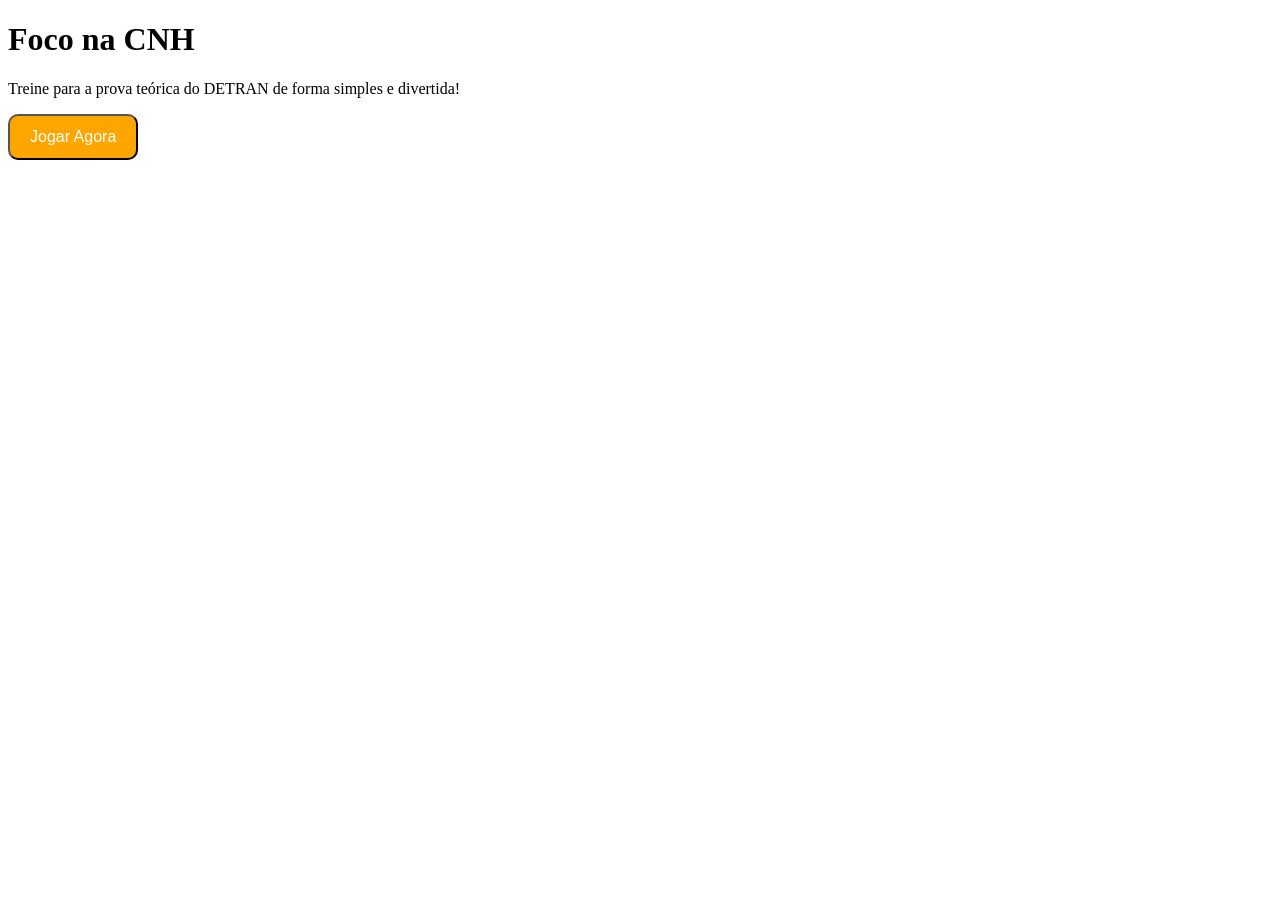
==== site/index.html @ 0932a6a7 "ajustes no hmtl/css" ====
<!DOCTYPE html>
<html lang="pt-br">
<head>
    <meta charset="UTF-8">
    <meta name="viewport" content="width=device-width, initial-scale=1.0">
    <title>Foco na CNH</title>
    <link rel="stylesheet" href="style.css">
</head>
<body>
    <header>
        <h1>Foco na CNH</h1>
    </header>
    <section>
        <p>Treine para a prova teórica do DETRAN de forma simples e divertida!</p>

        <button onclick="irparajogo()">Jogar Agora</button>
    </section>

    <script>
        function irparajogo() {
            window.location.href = "link do jogo";
        }
    </script>
    
</body>
</html>
---- site/style.css ----
button {
    background: orange;
    color: white;
    padding: 12px 20px;
    font-size: 16px;
    border-radius: 10px;
    cursor: pointer;
}
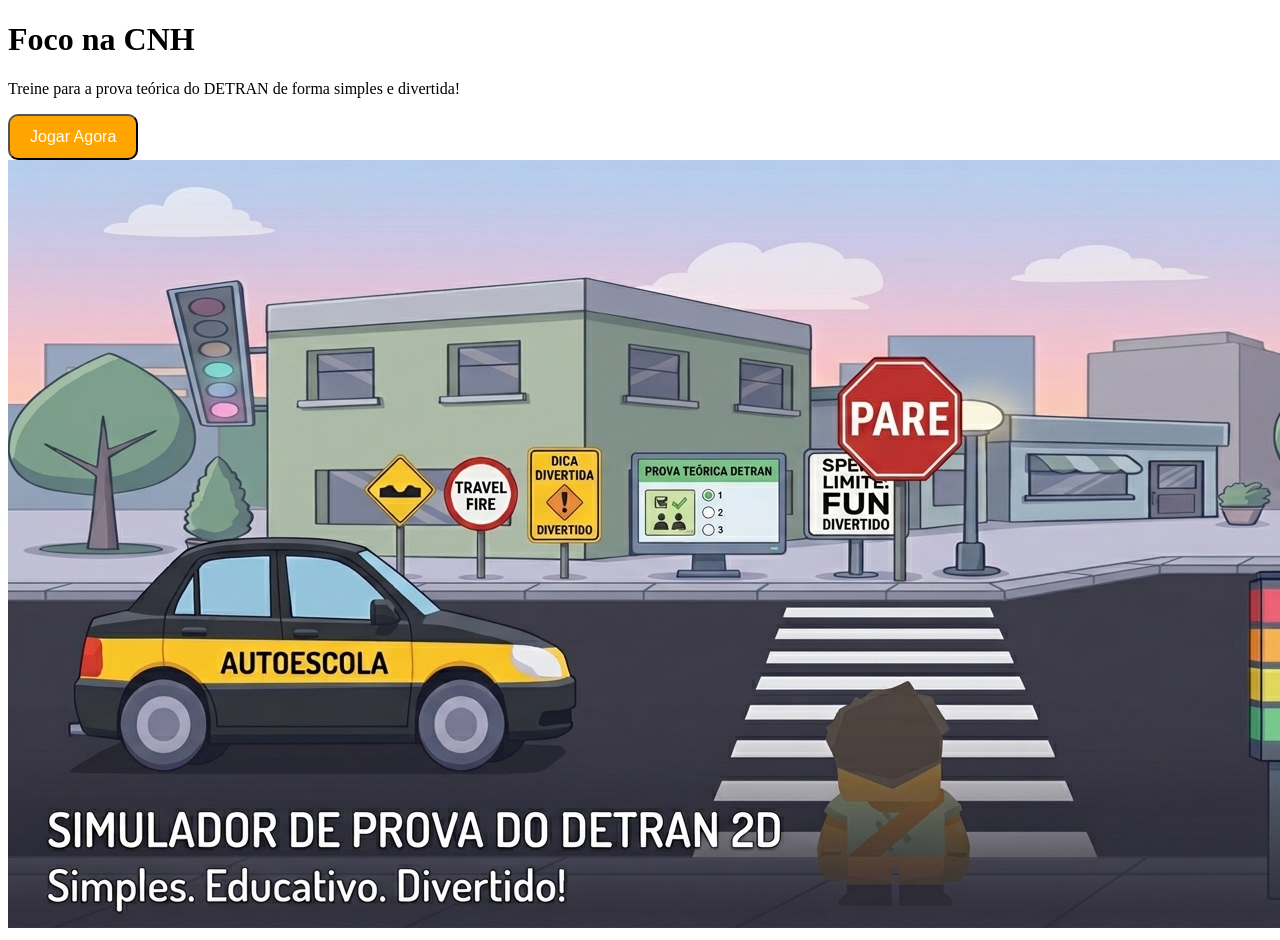
==== commit ed4cd83d: "adicionando imagem ao site (teste)" ====
--- a/site/index.html
+++ b/site/index.html
@@ -14,6 +14,8 @@
         <p>Treine para a prova teórica do DETRAN de forma simples e divertida!</p>
 
         <button onclick="irparajogo()">Jogar Agora</button>
+
+        <img src="imagens/img.momentania.png" alt="Simulador de direção 2D com carro em uma rua">
     </section>
 
     <script>
--- a/site/style.css
+++ b/site/style.css
@@ -5,4 +5,4 @@
     font-size: 16px;
     border-radius: 10px;
     cursor: pointer;
-}+}
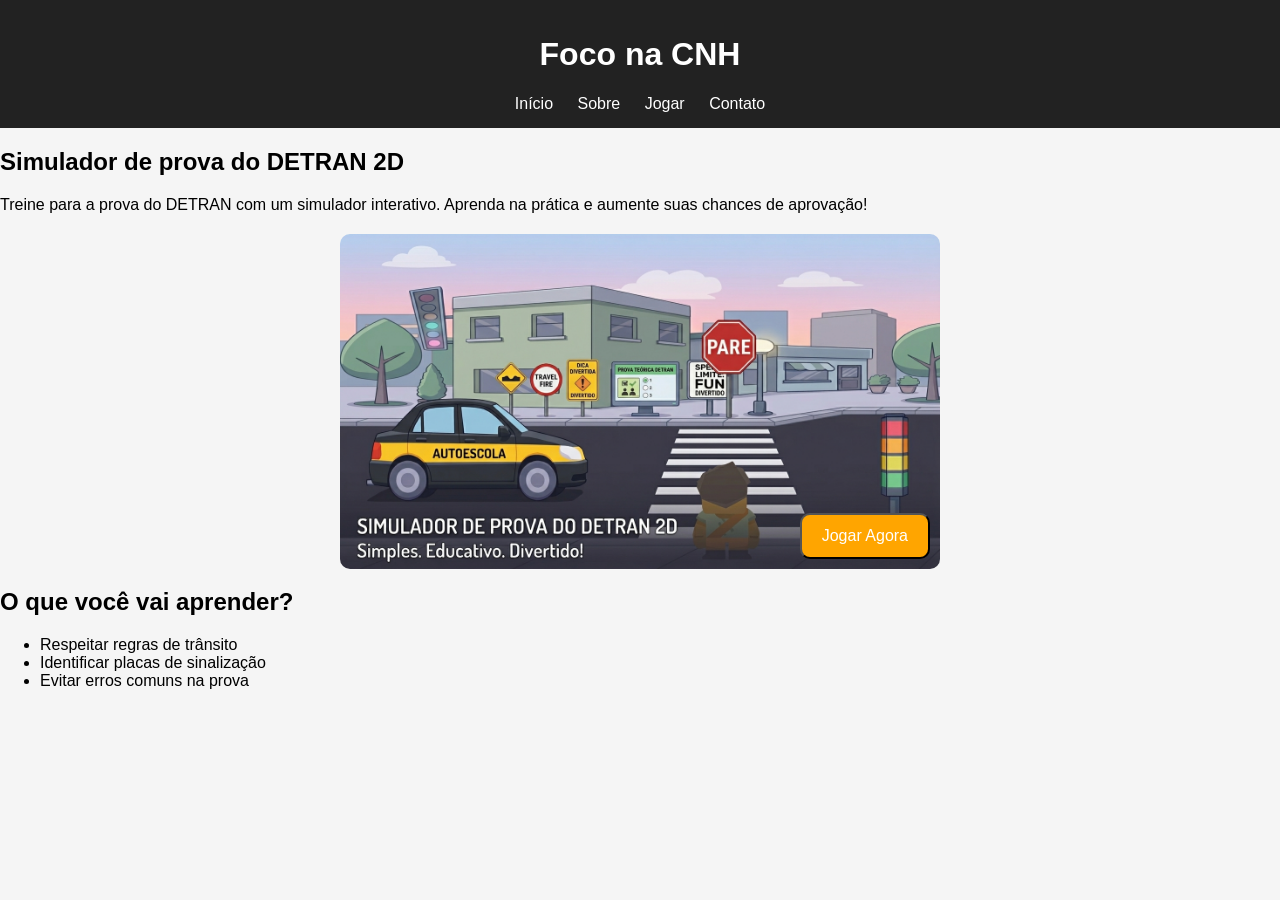
==== commit 4ab75157: "corringindo e adicionando ideias ao css e html" ====
--- a/site/index.html
+++ b/site/index.html
@@ -4,23 +4,46 @@
     <meta charset="UTF-8">
     <meta name="viewport" content="width=device-width, initial-scale=1.0">
     <title>Foco na CNH</title>
-    <link rel="stylesheet" href="style.css">
+    <link rel="stylesheet" href="index.css">
 </head>
 <body>
+    
     <header>
         <h1>Foco na CNH</h1>
+        <nav>
+            <a href="index.html">Início</a>
+            <a href="sobre.html">Sobre</a>
+            <a href="jogo.html">Jogar</a>
+            <a href="contato.html">Contato</a>
+        </nav>
     </header>
+    
     <section>
-        <p>Treine para a prova teórica do DETRAN de forma simples e divertida!</p>
+        <h2> Simulador de prova do DETRAN 2D</h2>
 
-        <button onclick="irparajogo()">Jogar Agora</button>
+        <p>Treine para a prova do DETRAN com um simulador interativo.
+        Aprenda na prática e aumente suas chances de aprovação!
+    </p>
+        
+    <div class="container">
+            <img src="imagens/img.momentania.png" alt="Simulador de direção 2D com carro em uma rua">
 
-        <img src="imagens/img.momentania.png" alt="Simulador de direção 2D com carro em uma rua">
-    </section>
+            <button onclick="irparajogo()">Jogar Agora</button>
+        </div>
+        </section>
+
+        <section class="info">
+            <h2>O que você vai aprender?</h2>
+            <ul>
+                <li>Respeitar regras de trânsito</li>
+                <li>Identificar placas de sinalização</li>
+                <li>Evitar erros comuns na prova</li>
+            </ul>
+        </section>
 
     <script>
         function irparajogo() {
-            window.location.href = "link do jogo";
+            window.location.href = "jogo.html";
         }
     </script>
     
--- a/site/index.css
+++ b/site/index.css
@@ -0,0 +1,49 @@
+body {
+    margin: 0;
+    font-family: Arial;
+    background: #f5f5f5;
+}
+ header {
+    background: #222;
+    color: white;
+    padding: 15px;
+    text-align: center;
+ }
+ nav a {
+    color: white;
+    margin: 10px;
+    text-decoration: none;
+ }
+ 
+button {
+    background: orange;
+    color: white;
+    padding: 12px 20px;
+    font-size: 16px;
+    border-radius: 10px;
+    cursor: pointer;
+}
+img {
+    width: 80%;
+    max-width: 600px;
+    margin-top: 20px;
+    border-radius: 10px;
+}
+.container {
+    position: relative;
+    width: 80%;
+    max-width: 600px;
+    margin: 0 auto;
+}
+.container img {
+    width: 100%;
+    display: block;
+}
+.container button {   
+    position: absolute;
+    bottom: 10px;
+    right: 10px;
+}
+.container button:hover {
+    background: black;
+}
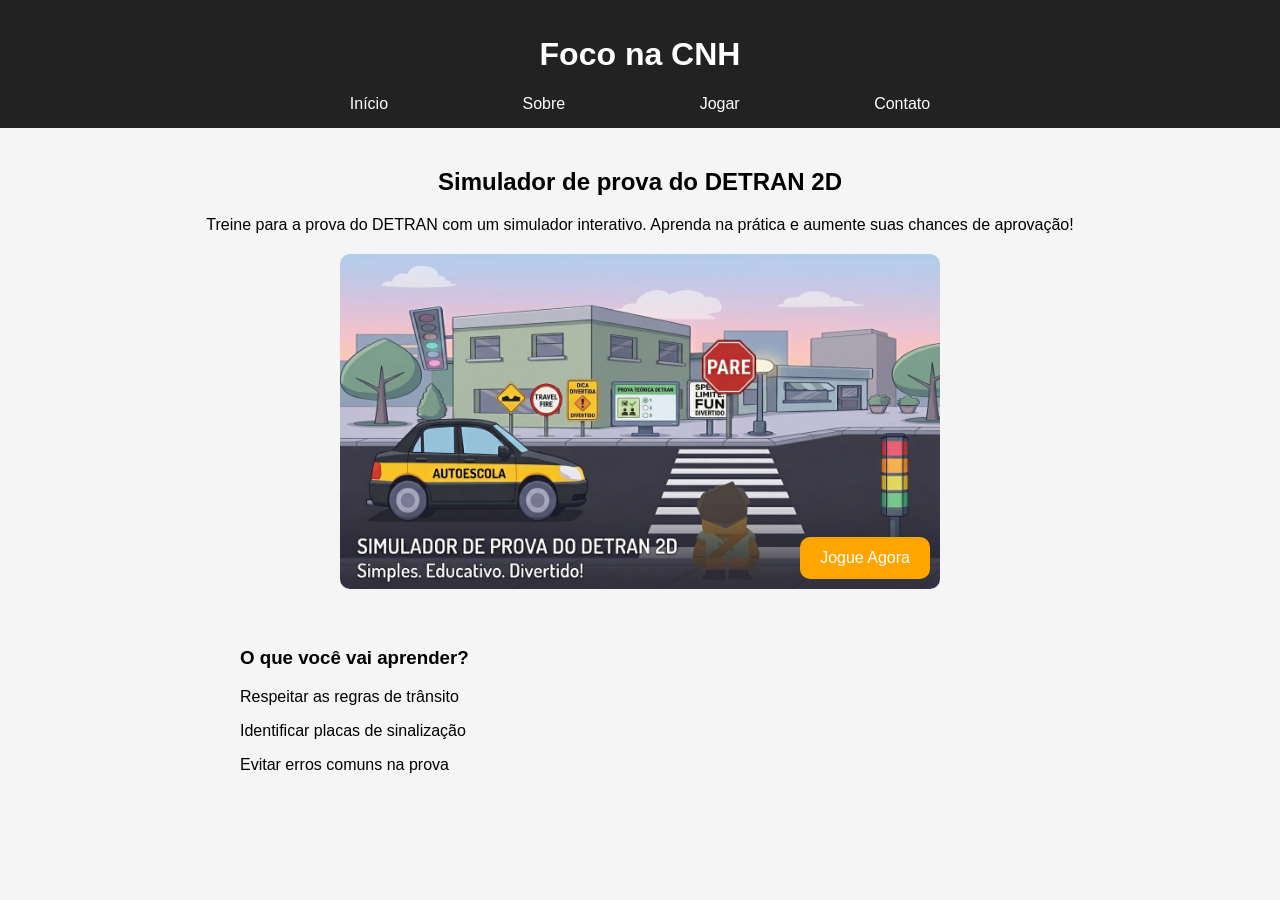
==== commit 3f190376: "corrigindo e modificando partes do site" ====
--- a/site/index.html
+++ b/site/index.html
@@ -18,8 +18,8 @@
         </nav>
     </header>
     
-    <section>
-        <h2> Simulador de prova do DETRAN 2D</h2>
+    <section class="principal">
+        <h2>Simulador de prova do DETRAN 2D</h2>
 
         <p>Treine para a prova do DETRAN com um simulador interativo.
         Aprenda na prática e aumente suas chances de aprovação!
@@ -28,17 +28,21 @@
     <div class="container">
             <img src="imagens/img.momentania.png" alt="Simulador de direção 2D com carro em uma rua">
 
-            <button onclick="irparajogo()">Jogar Agora</button>
+            <button onclick="irparajogo()">Jogue Agora</button>
         </div>
         </section>
 
         <section class="info">
-            <h2>O que você vai aprender?</h2>
-            <ul>
-                <li>Respeitar regras de trânsito</li>
-                <li>Identificar placas de sinalização</li>
-                <li>Evitar erros comuns na prova</li>
-            </ul>
+            <h3>O que você vai aprender?</h3>
+            <p>
+                Respeitar as regras de trânsito
+            </p>
+                <p>
+                    Identificar placas de sinalização
+                </p>
+                <p>
+                    Evitar erros comuns na prova
+                </p>
         </section>
 
     <script>
--- a/site/index.css
+++ b/site/index.css
@@ -11,10 +11,25 @@
  }
  nav a {
     color: white;
-    margin: 10px;
+    margin: 65px;
     text-decoration: none;
  }
- 
+ nav a:hover {
+    text-decoration: underline;
+    color: darkorange;
+ }
+ /* TEXTO */
+ .principal {
+    text-align: center;
+    padding: 20px;
+ }
+ .info {
+    padding: 20px;
+    max-width: 800px;
+    margin: 0 auto;
+    text-align: left;
+ }
+ /* BOTÃO */
 button {
     background: orange;
     color: white;
@@ -22,6 +37,7 @@
     font-size: 16px;
     border-radius: 10px;
     cursor: pointer;
+    border: none;
 }
 img {
     width: 80%;
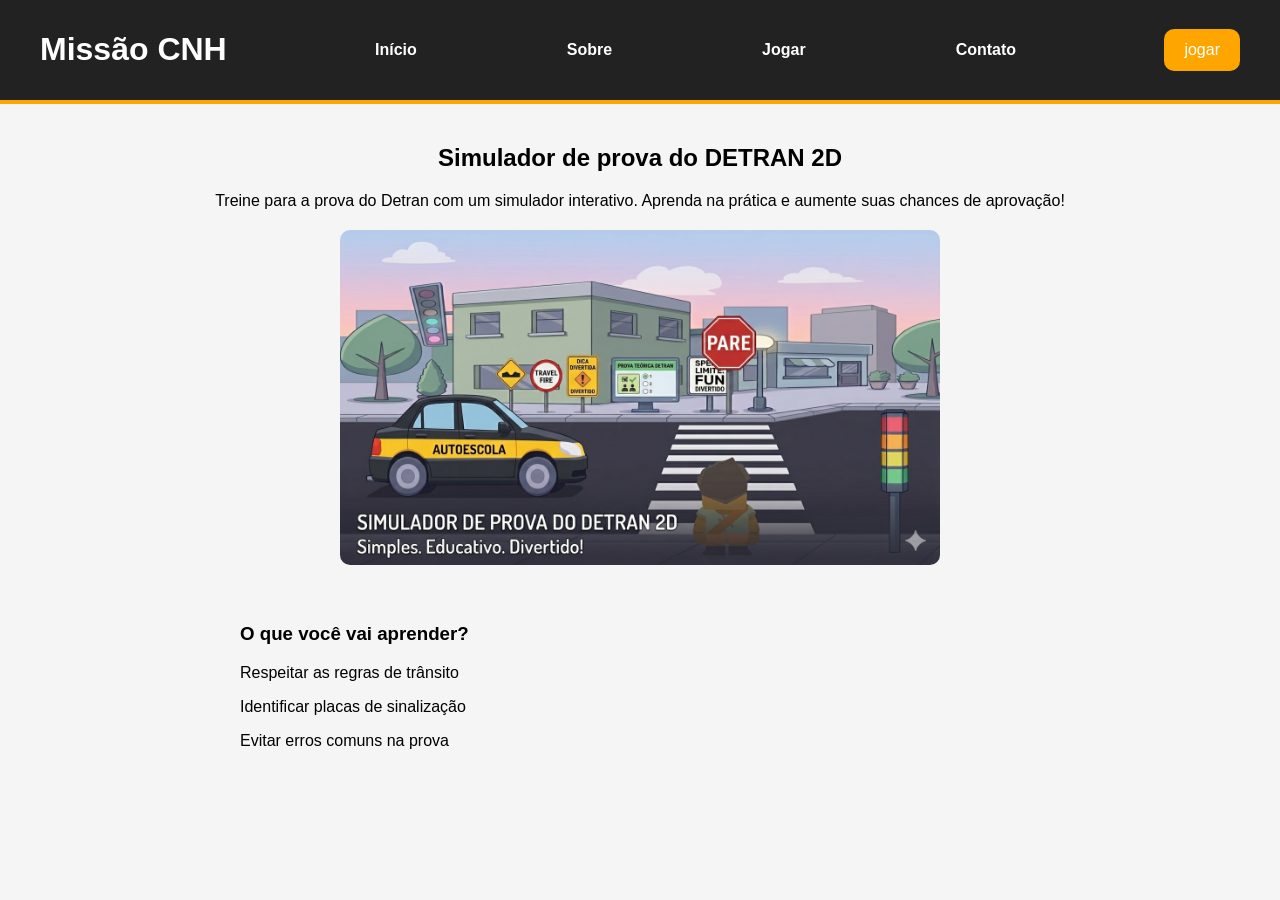
==== commit 42bab7f4: "mudanças e adicionando ideias ao site" ====
--- a/site/index.html
+++ b/site/index.html
@@ -9,26 +9,31 @@
 <body>
     
     <header>
-        <h1>Foco na CNH</h1>
+        <link rel="ícone" href="imagens/icone.carro1.png" alt="Ícone de um carro"class="icone">
+        
+        <h1>Missão CNH</h1>
+        
         <nav>
             <a href="index.html">Início</a>
             <a href="sobre.html">Sobre</a>
             <a href="jogo.html">Jogar</a>
             <a href="contato.html">Contato</a>
         </nav>
-    </header>
-    
+
+        <button class="btn-topo" onclick="irparajogo()">jogar</button>    </header>
+   
+    <!--(estilo do jogo)-->
+   
     <section class="principal">
         <h2>Simulador de prova do DETRAN 2D</h2>
 
-        <p>Treine para a prova do DETRAN com um simulador interativo.
+        <p class="p1">Treine para a prova do Detran com um simulador interativo.
         Aprenda na prática e aumente suas chances de aprovação!
     </p>
         
     <div class="container">
             <img src="imagens/img.momentania.png" alt="Simulador de direção 2D com carro em uma rua">
 
-            <button onclick="irparajogo()">Jogue Agora</button>
         </div>
         </section>
 
--- a/site/index.css
+++ b/site/index.css
@@ -4,18 +4,24 @@
     background: #f5f5f5;
 }
  header {
+    border-bottom: 4px solid orange;
     background: #222;
     color: white;
-    padding: 15px;
-    text-align: center;
+    padding: 10px 40px;
+    display: flex;
+    justify-content: space-between;
+    align-items: center;
+ }
+ nav {
+    display: flex;
+    gap: 150px;
  }
  nav a {
     color: white;
-    margin: 65px;
     text-decoration: none;
+    font-weight: bold;
  }
  nav a:hover {
-    text-decoration: underline;
     color: darkorange;
  }
  /* TEXTO */
@@ -62,4 +68,4 @@
 }
 .container button:hover {
     background: black;
-}
+}
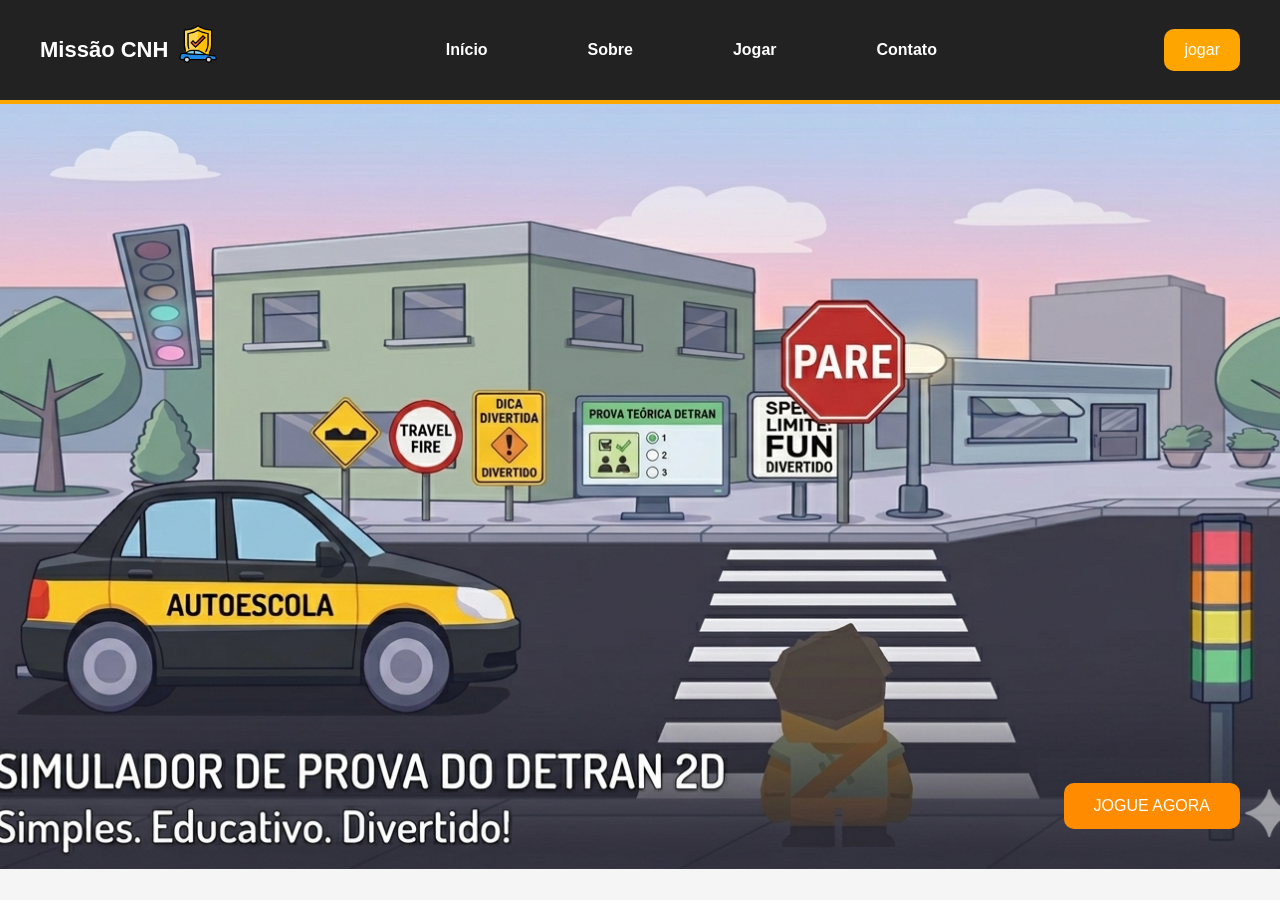
==== commit 1abaccd4: "ajustes e adicionais ao site html/css" ====
--- a/site/index.html
+++ b/site/index.html
@@ -3,15 +3,17 @@
 <head>
     <meta charset="UTF-8">
     <meta name="viewport" content="width=device-width, initial-scale=1.0">
-    <title>Foco na CNH</title>
+    <title>Missão CNH</title>
+    <link rel="icon" href="imagens/icone.carro1.png">
     <link rel="stylesheet" href="index.css">
 </head>
 <body>
     
     <header>
-        <link rel="ícone" href="imagens/icone.carro1.png" alt="Ícone de um carro"class="icone">
-        
+        <div class="logo">
         <h1>Missão CNH</h1>
+        <img src="imagens/icone.carro1.png" alt="logo de um carro">
+        </div>
         
         <nav>
             <a href="index.html">Início</a>
@@ -20,34 +22,17 @@
             <a href="contato.html">Contato</a>
         </nav>
 
-        <button class="btn-topo" onclick="irparajogo()">jogar</button>    </header>
+        <button class="btn-topo" onclick="irparajogo()">jogar</button>    
+    
+    </header>
    
     <!--(estilo do jogo)-->
    
-    <section class="principal">
-        <h2>Simulador de prova do DETRAN 2D</h2>
+    <section class="hero">
+         <img src="imagens/img.momentania.png" alt="Simulador de direção 2D com carro em uma rua" class="bg">
 
-        <p class="p1">Treine para a prova do Detran com um simulador interativo.
-        Aprenda na prática e aumente suas chances de aprovação!
-    </p>
-        
-    <div class="container">
-            <img src="imagens/img.momentania.png" alt="Simulador de direção 2D com carro em uma rua">
-
-        </div>
-        </section>
-
-        <section class="info">
-            <h3>O que você vai aprender?</h3>
-            <p>
-                Respeitar as regras de trânsito
-            </p>
-                <p>
-                    Identificar placas de sinalização
-                </p>
-                <p>
-                    Evitar erros comuns na prova
-                </p>
+         <button class="btn" onclick="irparajogo()">JOGUE AGORA</button>
+         
         </section>
 
     <script>
@@ -57,4 +42,4 @@
     </script>
     
 </body>
-</html>+</html
--- a/site/index.css
+++ b/site/index.css
@@ -4,39 +4,60 @@
     background: #f5f5f5;
 }
  header {
+    height: 70px;
     border-bottom: 4px solid orange;
     background: #222;
     color: white;
-    padding: 10px 40px;
+    padding: 15px 40px;
     display: flex;
     justify-content: space-between;
     align-items: center;
  }
  nav {
     display: flex;
-    gap: 150px;
+    gap: 100px;
  }
  nav a {
     color: white;
     text-decoration: none;
     font-weight: bold;
+     transition: 0.3s;
  }
  nav a:hover {
     color: darkorange;
  }
- /* TEXTO */
- .principal {
-    text-align: center;
-    padding: 20px;
+ .hero {
+    position: relative;
+    height: 85vh;
+    width: 100%;
  }
- .info {
-    padding: 20px;
-    max-width: 800px;
-    margin: 0 auto;
-    text-align: left;
+ .hero .bg {
+    width: 100%;
+    height: 100%;
+    object-fit: cover;
+    display: block;
  }
  /* BOTÃO */
-button {
+ .btn {
+    color: white;
+    background: #ff8c00;
+    position: absolute;
+    bottom: 40px;
+    right: 40px;
+    padding: 14px 30px;
+    font-size: 16px;
+    border-radius: 10px;
+    cursor: pointer;
+    border: none;
+    position: absolute;
+ }
+ .btn:hover {
+    background: orange;
+    box-shadow: 0 0 15px orange;
+    transform: scale(1.15);
+ }
+.btn-topo {
+    transition: 0.3s;
     background: orange;
     color: white;
     padding: 12px 20px;
@@ -45,27 +66,24 @@
     cursor: pointer;
     border: none;
 }
-img {
-    width: 80%;
-    max-width: 600px;
-    margin-top: 20px;
-    border-radius: 10px;
+.btn-topo:hover {
+    background: black;
+    box-shadow: 0 0 10px orange;
 }
-.container {
-    position: relative;
-    width: 80%;
-    max-width: 600px;
-    margin: 0 auto;
+.logo {
+    display: flex;
+    align-items: center;
+    gap: 10px;
 }
-.container img {
-    width: 100%;
+.logo h1 {
+    margin: 0;
+    font-size: 22px;
+    display: flex;
+    align-items: center;
+}
+.logo img {
+    transform: translateY(-6px);
+    height: 40px;
+    width: auto;
     display: block;
-}
-.container button {   
-    position: absolute;
-    bottom: 10px;
-    right: 10px;
-}
-.container button:hover {
-    background: black;
 }
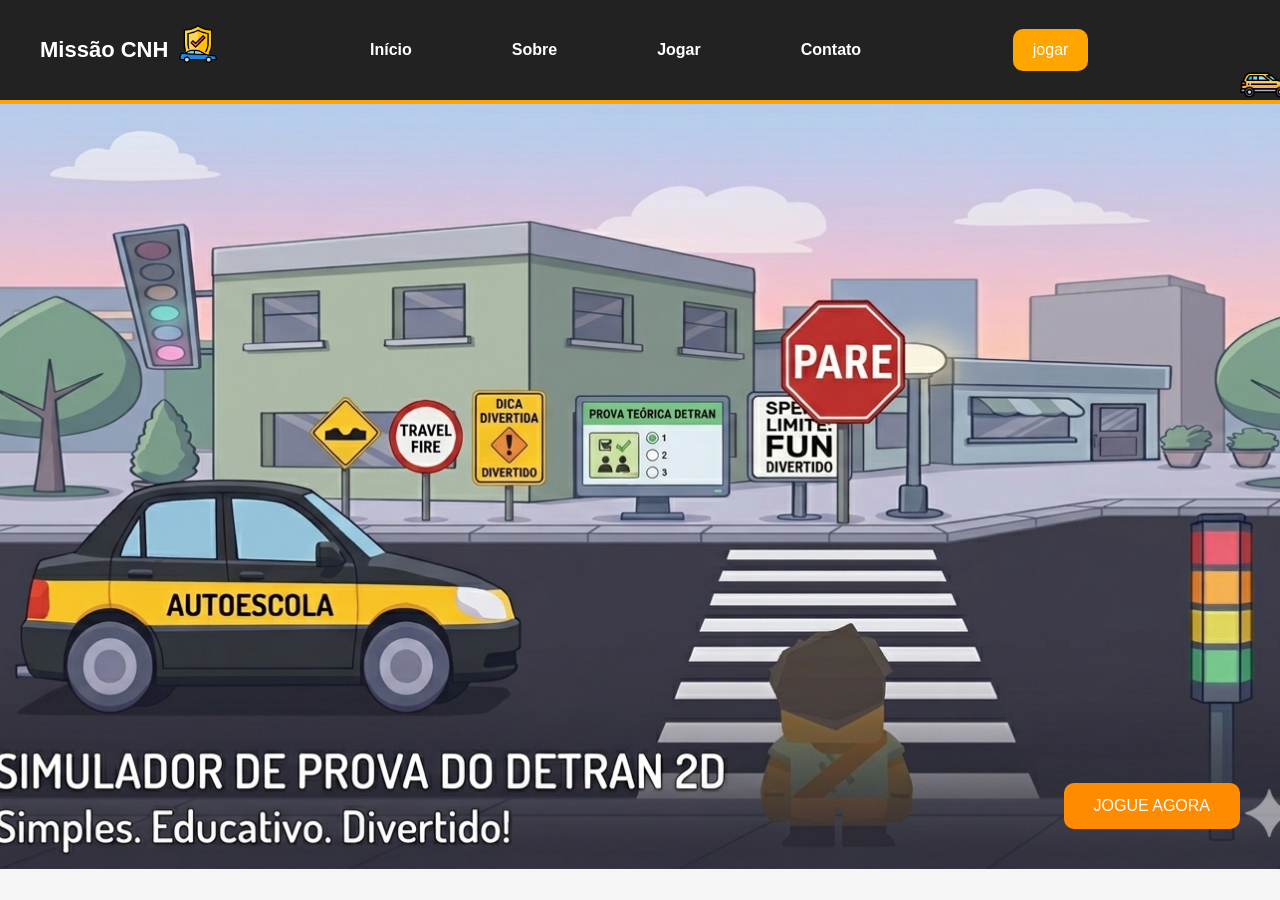
==== commit 1361e366: "adicionais na pagina inicial" ====
--- a/site/index.html
+++ b/site/index.html
@@ -22,7 +22,12 @@
             <a href="contato.html">Contato</a>
         </nav>
 
-        <button class="btn-topo" onclick="irparajogo()">jogar</button>    
+        <button class="btn-topo" onclick="irparajogo()">jogar</button>
+
+         <div class="animacao">
+        <img src="imagens/carro-anim.png" class="carroan">
+        
+    </div>
     
     </header>
    
--- a/site/index.css
+++ b/site/index.css
@@ -4,6 +4,8 @@
     background: #f5f5f5;
 }
  header {
+   overflow: hidden;
+   position: relative;
     height: 70px;
     border-bottom: 4px solid orange;
     background: #222;
@@ -12,6 +14,20 @@
     display: flex;
     justify-content: space-between;
     align-items: center;
+ }
+ @keyframes andar {
+   0% {
+      left: -60px;
+   }
+   100% {
+      left: 100%;
+   }
+   }
+ .carroan {
+   width: 50px;
+   position: absolute;
+   bottom: -10px;
+   animation: andar 6s linear infinite;
  }
  nav {
     display: flex;
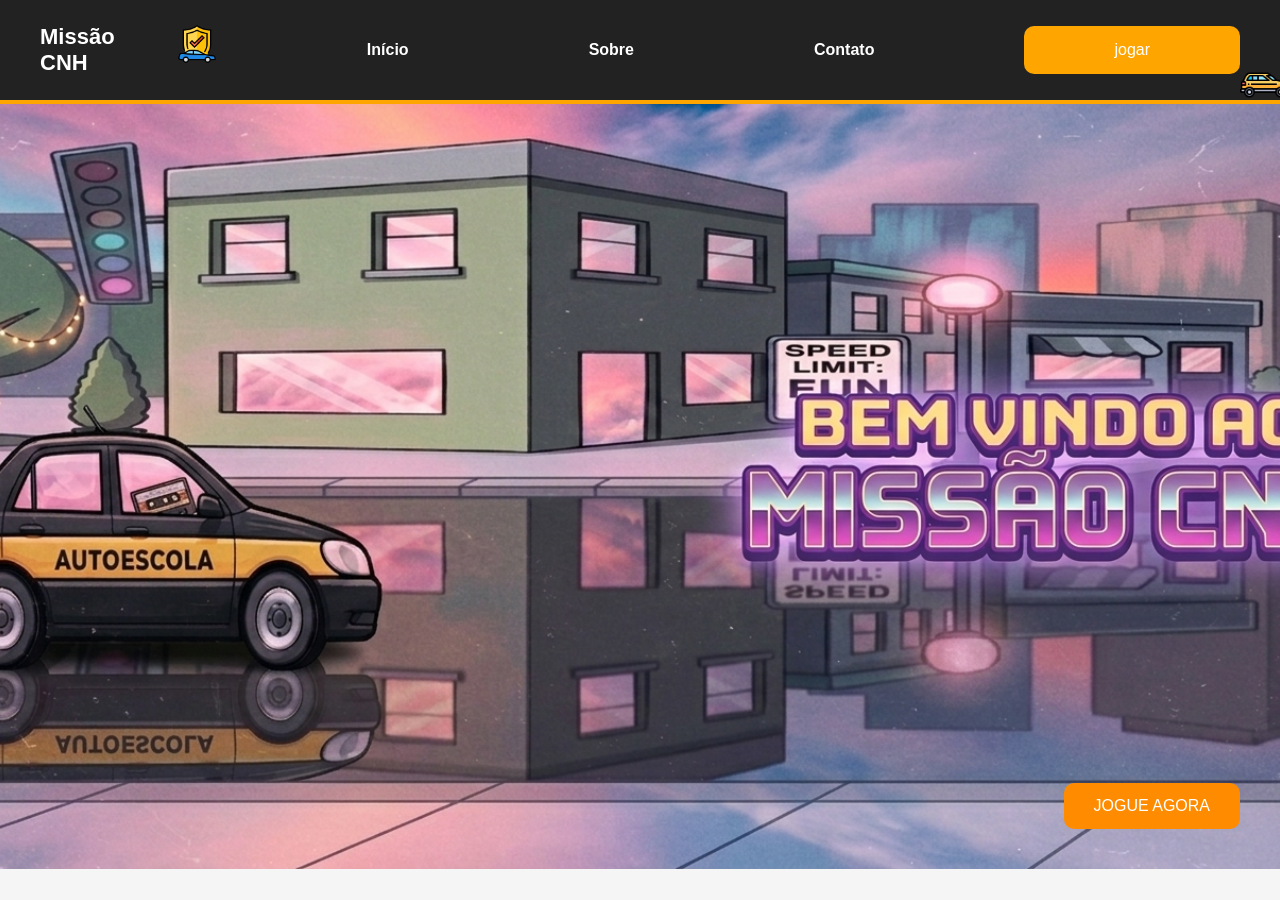
==== commit ecb10a7c: "adicionando imagens ao site" ====
--- a/site/index.html
+++ b/site/index.html
@@ -18,7 +18,6 @@
         <nav>
             <a href="index.html">Início</a>
             <a href="sobre.html">Sobre</a>
-            <a href="jogo.html">Jogar</a>
             <a href="contato.html">Contato</a>
         </nav>
 
@@ -34,10 +33,10 @@
     <!--(estilo do jogo)-->
    
     <section class="hero">
-         <img src="imagens/img.momentania.png" alt="Simulador de direção 2D com carro em uma rua" class="bg">
+         <img src="imagens/img.site.crt.png" alt="Missão CNH com carro em uma rua" title="Missão CNH" class="bg">
 
          <button class="btn" onclick="irparajogo()">JOGUE AGORA</button>
-         
+
         </section>
 
     <script>
--- a/site/index.css
+++ b/site/index.css
@@ -31,7 +31,8 @@
  }
  nav {
     display: flex;
-    gap: 100px;
+    gap: 180px;
+    padding: 150px;
  }
  nav a {
     color: white;
@@ -76,7 +77,7 @@
     transition: 0.3s;
     background: orange;
     color: white;
-    padding: 12px 20px;
+    padding: 15px 90px;
     font-size: 16px;
     border-radius: 10px;
     cursor: pointer;
